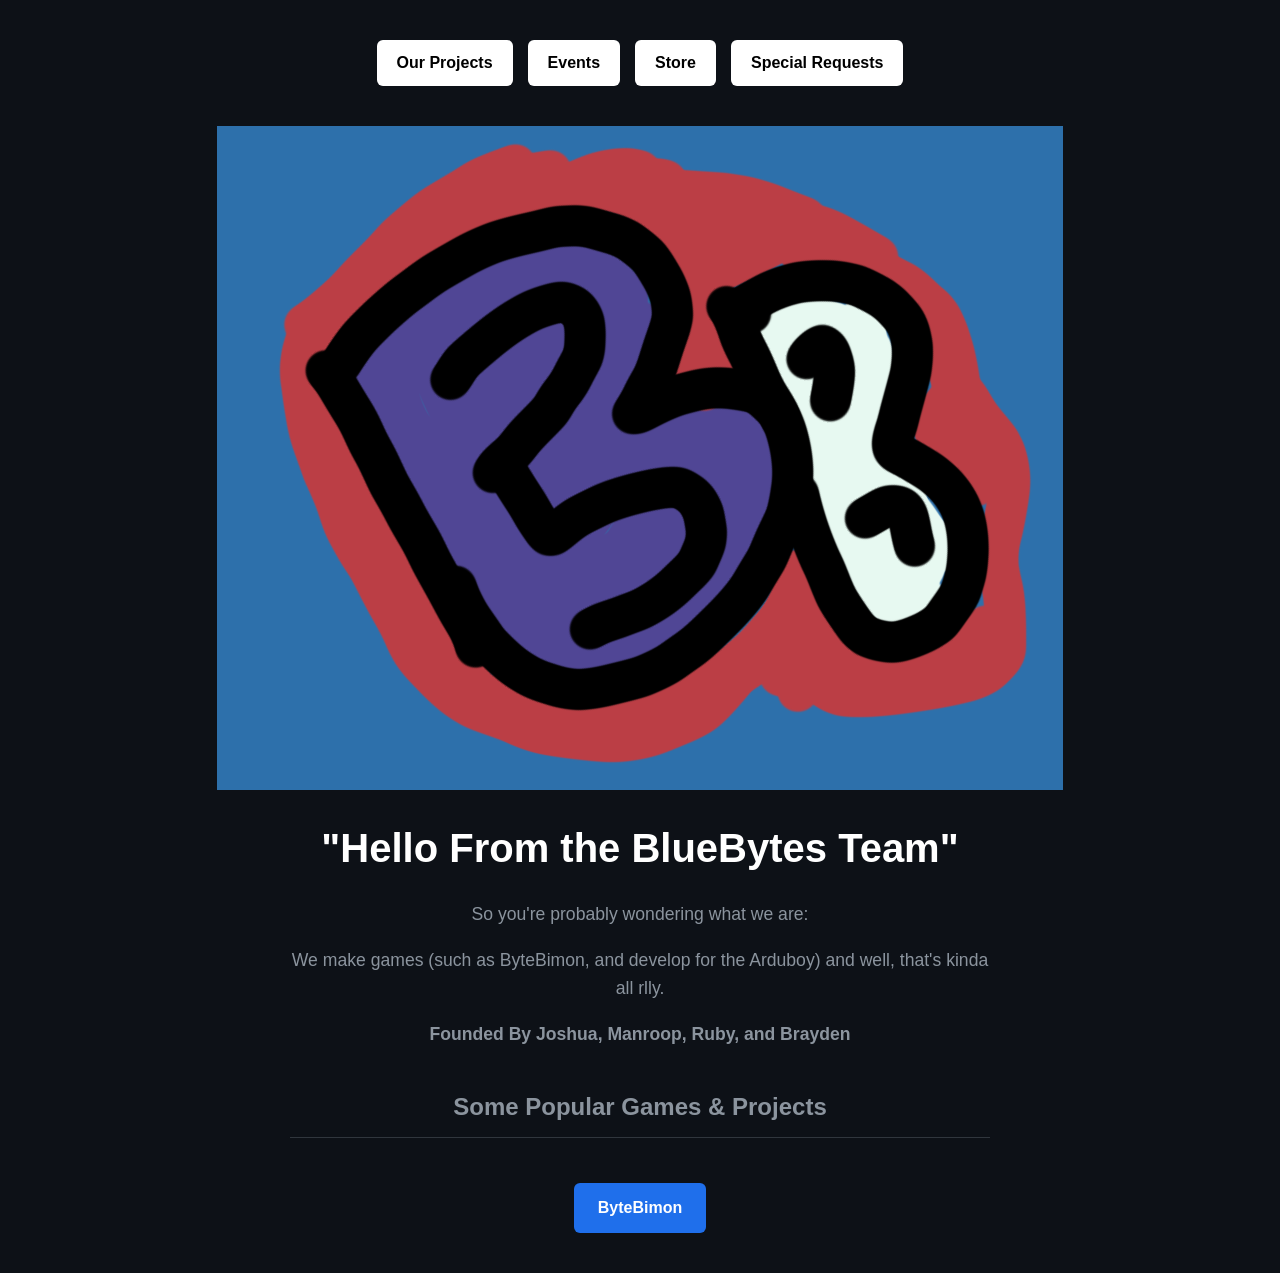
==== index.html @ c0922d92 "Logo" ====
<!DOCTYPE html>
<html lang="en">
<head>
    <meta charset="UTF-8">
    <meta name="viewport" content="width=device-width, initial-scale=1.0">
    <title>BlueBytes</title>
    <link rel="stylesheet" href="index.css">
    <style>
        :root {
            --primary-glow: #00ffff;
            --bg-color: #0d1117;
            --card-bg: #161b22;
            --text-main: #f0f6fc;
            --text-muted: #8b949e;
        }

        body {
            background-color: var(--bg-color);
            color: var(--text-main);
            font-family: 'Segoe UI', Roboto, Helvetica, Arial, sans-serif;
            margin: 0;
            padding: 40px 20px;
            display: flex;
            flex-direction: column;
            align-items: center;
            line-height: 1.6;
        }

        nav {
            display: flex;
            gap: 15px;
            margin-bottom: 40px;
            flex-wrap: wrap;
            justify-content: center;
        }

        .button2 {
            display: inline-block;
            padding: 10px 20px;
            background-color: #ffffff;
            color: #000000;
            text-decoration: none;
            border-radius: 6px;
            font-weight: 600;
            font-family: 'Gill Sans', 'Gill Sans MT', Calibri, 'Trebuchet MS', sans-serif;
            transition: background-color 0.2s, transform 0.2s;
        }

        .button2:hover {
            background-color: #e0e0e0;
            transform: translateY(-2px);
        }

        .container {
            max-width: 700px;
            text-align: center;
        }

        h1 {
            font-size: 2.5rem;
            margin-bottom: 20px;
            color: #ffffff;
        }

        h2 {
            font-size: 1.5rem;
            margin-top: 40px;
            margin-bottom: 20px;
            color: var(--text-muted);
            border-bottom: 1px solid #30363d;
            padding-bottom: 10px;
        }

        .par {
            font-size: 1.1rem;
            color: var(--text-muted);
            margin-bottom: 15px;
        }

        .button {
            display: inline-block;
            padding: 12px 24px;
            background-color: #1f6feb;
            color: white;
            text-decoration: none;
            border-radius: 6px;
            font-weight: 600;
            transition: background-color 0.2s, transform 0.2s;
        }

        .button:hover {
            background-color: #388bfd;
            transform: translateY(-2px);
        }
    </style>
</head>
<body>

    <nav>
        <a class="button2" href="OurProjects.html" target="_blank">Our Projects</a>
        <a class="button2" href="events.html" target="_blank">Events</a>
        <a class="button2" href="store.html" target="_blank">Store</a>
        <a class="button2" href="Requests.html" target="_blank">Special Requests</a>
        
    </nav>
    <img src="Logo.png" alt="A descriptive fallback text for the image">

    <div class="container">
        <h1>"Hello From the BlueBytes Team"</h1>
        <p class="par">So you're probably wondering what we are:</p>
        <p class="par">We make games (such as ByteBimon, and develop for the Arduboy) and well, that's kinda all rlly.</p>
        <p class="par"><strong>Founded By Joshua, Manroop, Ruby, and Brayden</strong></p>
        
        <h2>Some Popular Games & Projects</h2>
        <br>
        <a class="button" href="https://ByteBimon.github.io" target="_blank">ByteBimon</a>
    </div>

</body>
</html>
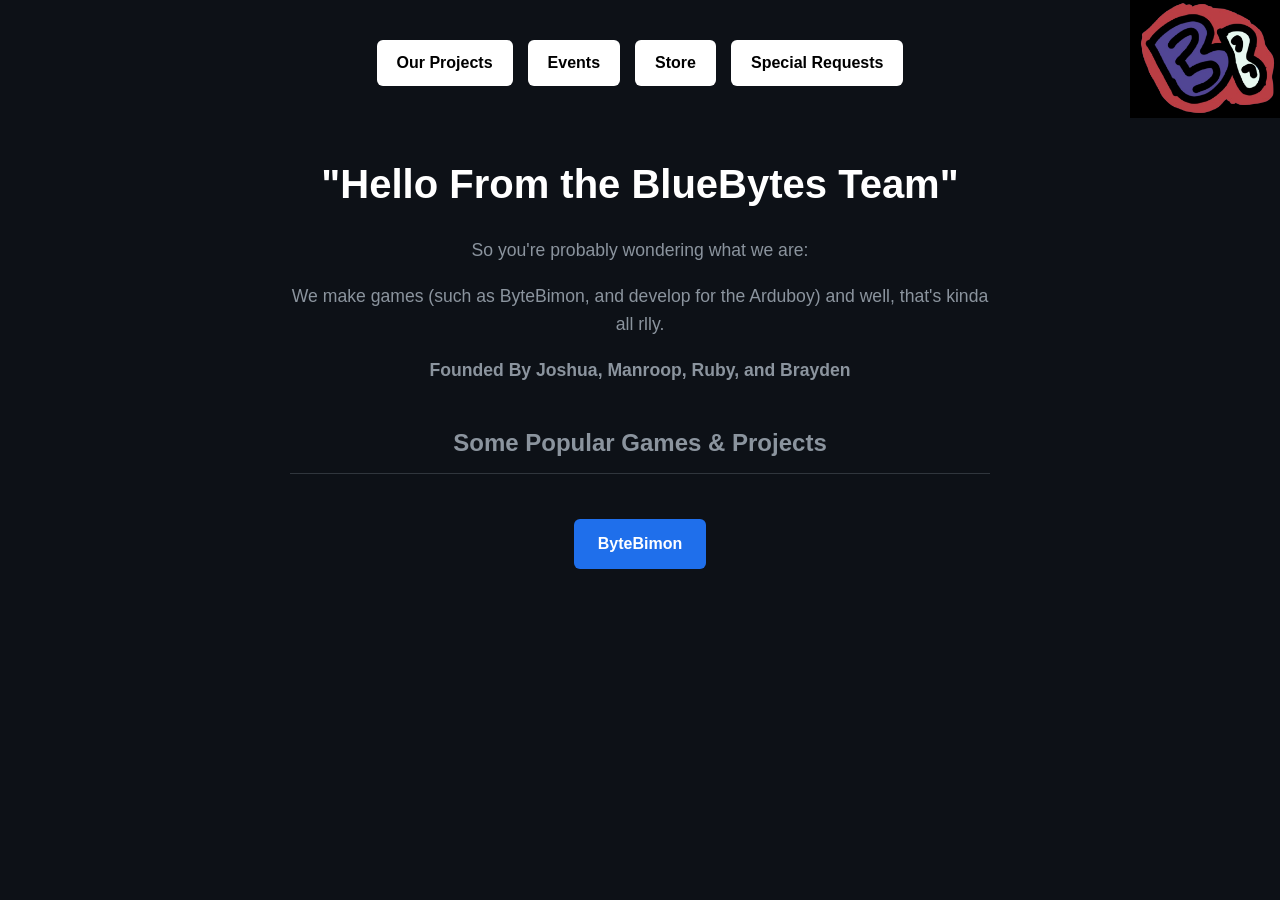
==== commit d7ccebaf: "look good" ====
--- a/index.html
+++ b/index.html
@@ -103,7 +103,7 @@
         <a class="button2" href="Requests.html" target="_blank">Special Requests</a>
         
     </nav>
-    <img src="Logo.png" alt="A descriptive fallback text for the image">
+    <img  class="logo" src="Logo.png" alt="A descriptive fallback text for the image">
 
     <div class="container">
         <h1>"Hello From the BlueBytes Team"</h1>
--- a/index.css
+++ b/index.css
@@ -0,0 +1,25 @@
+.par {
+    color: white;
+    font-size: 20px;
+}
+
+.h_1_1 {
+    color: lightblue;
+}
+
+.logo {
+  width: 150px;  /* Changes width to 300 pixels */
+  height: auto;  /* Maintains original proportions */
+  position: absolute; /* Removes the image from normal document flow */
+  top: 0;             /* Aligns it perfectly to the top edge */
+  right: 0;           /* Aligns it perfectly to the right edge */
+
+}
+
+.button2{
+    border-radius: 100px;
+    color: white;
+    background-color: darkslategrey;
+    outline: 10px;
+    
+}
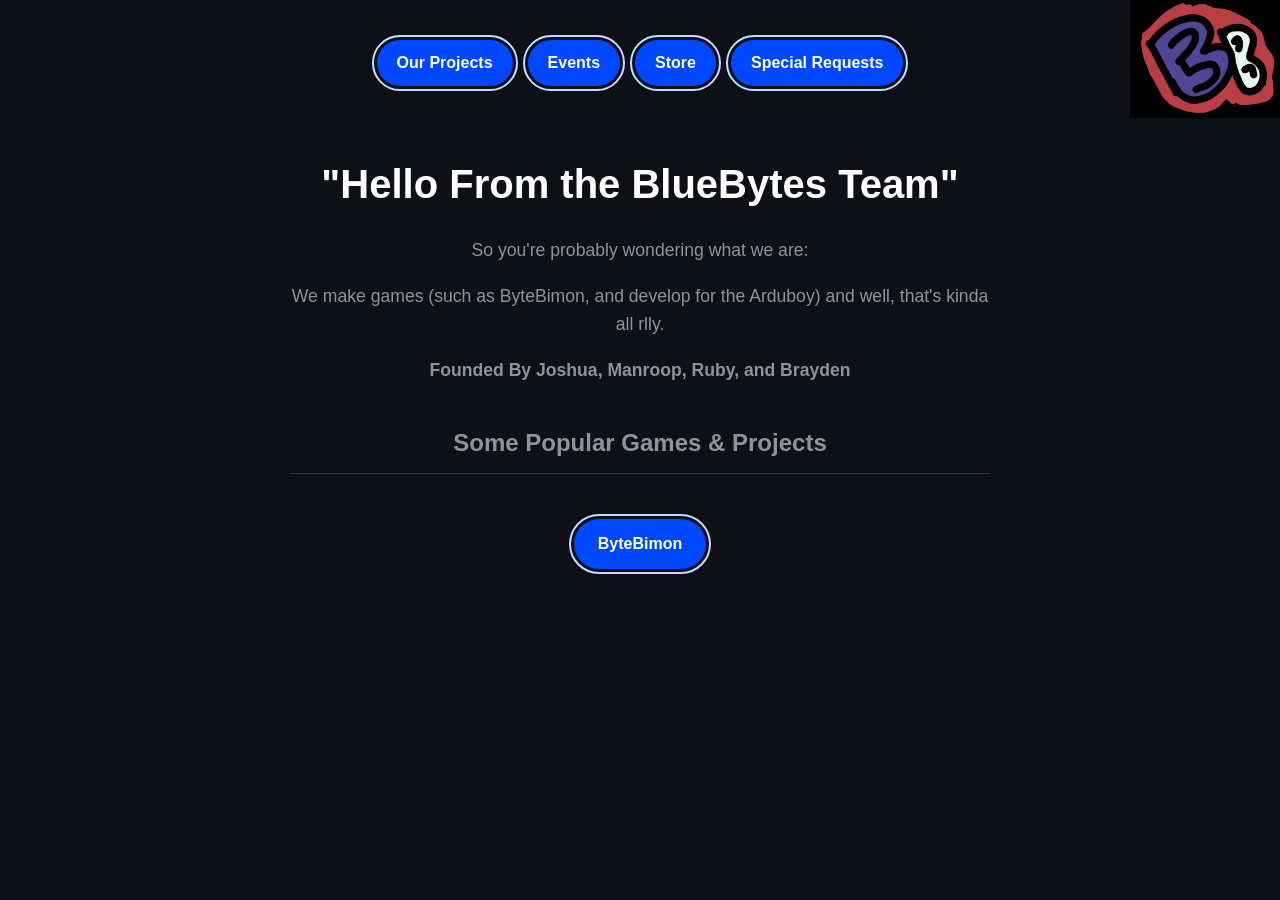
==== commit c472ef14: "EASYY MADE IT LOOK BETTER" ====
--- a/index.html
+++ b/index.html
@@ -6,92 +6,7 @@
     <title>BlueBytes</title>
     <link rel="stylesheet" href="index.css">
     <style>
-        :root {
-            --primary-glow: #00ffff;
-            --bg-color: #0d1117;
-            --card-bg: #161b22;
-            --text-main: #f0f6fc;
-            --text-muted: #8b949e;
-        }
-
-        body {
-            background-color: var(--bg-color);
-            color: var(--text-main);
-            font-family: 'Segoe UI', Roboto, Helvetica, Arial, sans-serif;
-            margin: 0;
-            padding: 40px 20px;
-            display: flex;
-            flex-direction: column;
-            align-items: center;
-            line-height: 1.6;
-        }
-
-        nav {
-            display: flex;
-            gap: 15px;
-            margin-bottom: 40px;
-            flex-wrap: wrap;
-            justify-content: center;
-        }
-
-        .button2 {
-            display: inline-block;
-            padding: 10px 20px;
-            background-color: #ffffff;
-            color: #000000;
-            text-decoration: none;
-            border-radius: 6px;
-            font-weight: 600;
-            font-family: 'Gill Sans', 'Gill Sans MT', Calibri, 'Trebuchet MS', sans-serif;
-            transition: background-color 0.2s, transform 0.2s;
-        }
-
-        .button2:hover {
-            background-color: #e0e0e0;
-            transform: translateY(-2px);
-        }
-
-        .container {
-            max-width: 700px;
-            text-align: center;
-        }
-
-        h1 {
-            font-size: 2.5rem;
-            margin-bottom: 20px;
-            color: #ffffff;
-        }
-
-        h2 {
-            font-size: 1.5rem;
-            margin-top: 40px;
-            margin-bottom: 20px;
-            color: var(--text-muted);
-            border-bottom: 1px solid #30363d;
-            padding-bottom: 10px;
-        }
-
-        .par {
-            font-size: 1.1rem;
-            color: var(--text-muted);
-            margin-bottom: 15px;
-        }
-
-        .button {
-            display: inline-block;
-            padding: 12px 24px;
-            background-color: #1f6feb;
-            color: white;
-            text-decoration: none;
-            border-radius: 6px;
-            font-weight: 600;
-            transition: background-color 0.2s, transform 0.2s;
-        }
-
-        .button:hover {
-            background-color: #388bfd;
-            transform: translateY(-2px);
-        }
+      
     </style>
 </head>
 <body>
--- a/index.css
+++ b/index.css
@@ -16,10 +16,106 @@
 
 }
 
+.button {
+    display: inline-block;
+    padding: 12px 24px;
+     background-color: #1f6feb;
+    color: white;
+    text-decoration: none;
+    border-radius: 6px;
+    font-weight: 600;
+    transition: background-color 0.2s, transform 0.2s;
+    border-radius: 50px;
+    color: white;
+    background-color: rgb(0, 72, 255);
+    outline: 2px solid #c8d8fe; /* Green outline on focus */
+    outline-offset: 3px;
+    
+}
+
 .button2{
+    display: inline-block;
+    padding: 10px 20px;
+    background-color: #ffffff;
+    color: #000000;
+    text-decoration: none;
+    border-radius: 6px;
+    font-weight: 600;
+    font-family: 'Gill Sans', 'Gill Sans MT', Calibri, 'Trebuchet MS', sans-serif;
+    transition: background-color 0.2s, transform 0.2s;
     border-radius: 100px;
     color: white;
-    background-color: darkslategrey;
-    outline: 10px;
+    background-color: rgb(0, 72, 255);
+    outline: 2px solid #c8d8fe; /* Green outline on focus */
+    outline-offset: 3px;
     
-}+}
+  :root {
+            --primary-glow: #00ffff;
+            --bg-color: #0d1117;
+            --card-bg: #161b22;
+            --text-main: #f0f6fc;
+            --text-muted: #8b949e;
+        }
+
+        body {
+            background-color: var(--bg-color);
+            color: var(--text-main);
+            font-family: 'Segoe UI', Roboto, Helvetica, Arial, sans-serif;
+            margin: 0;
+            padding: 40px 20px;
+            display: flex;
+            flex-direction: column;
+            align-items: center;
+            line-height: 1.6;
+        }
+
+        nav {
+            display: flex;
+            gap: 15px;
+            margin-bottom: 40px;
+            flex-wrap: wrap;
+            justify-content: center;
+        }
+
+        .button2 {
+            
+        }
+
+        .button2:hover {
+            background-color: #6089f1;
+            transform: translateY(-2px);
+        }
+
+        .container {
+            max-width: 700px;
+            text-align: center;
+        }
+
+        h1 {
+            font-size: 2.5rem;
+            margin-bottom: 20px;
+            color: #ffffff;
+        }
+
+        h2 {
+            font-size: 1.5rem;
+            margin-top: 40px;
+            margin-bottom: 20px;
+            color: var(--text-muted);
+            border-bottom: 1px solid #30363d;
+            padding-bottom: 10px;
+        }
+
+        .par {
+            font-size: 1.1rem;
+            color: var(--text-muted);
+            margin-bottom: 15px;
+        }
+
+
+
+        .button:hover {
+            background-color: #388bfd;
+            transform: translateY(-2px);
+        }
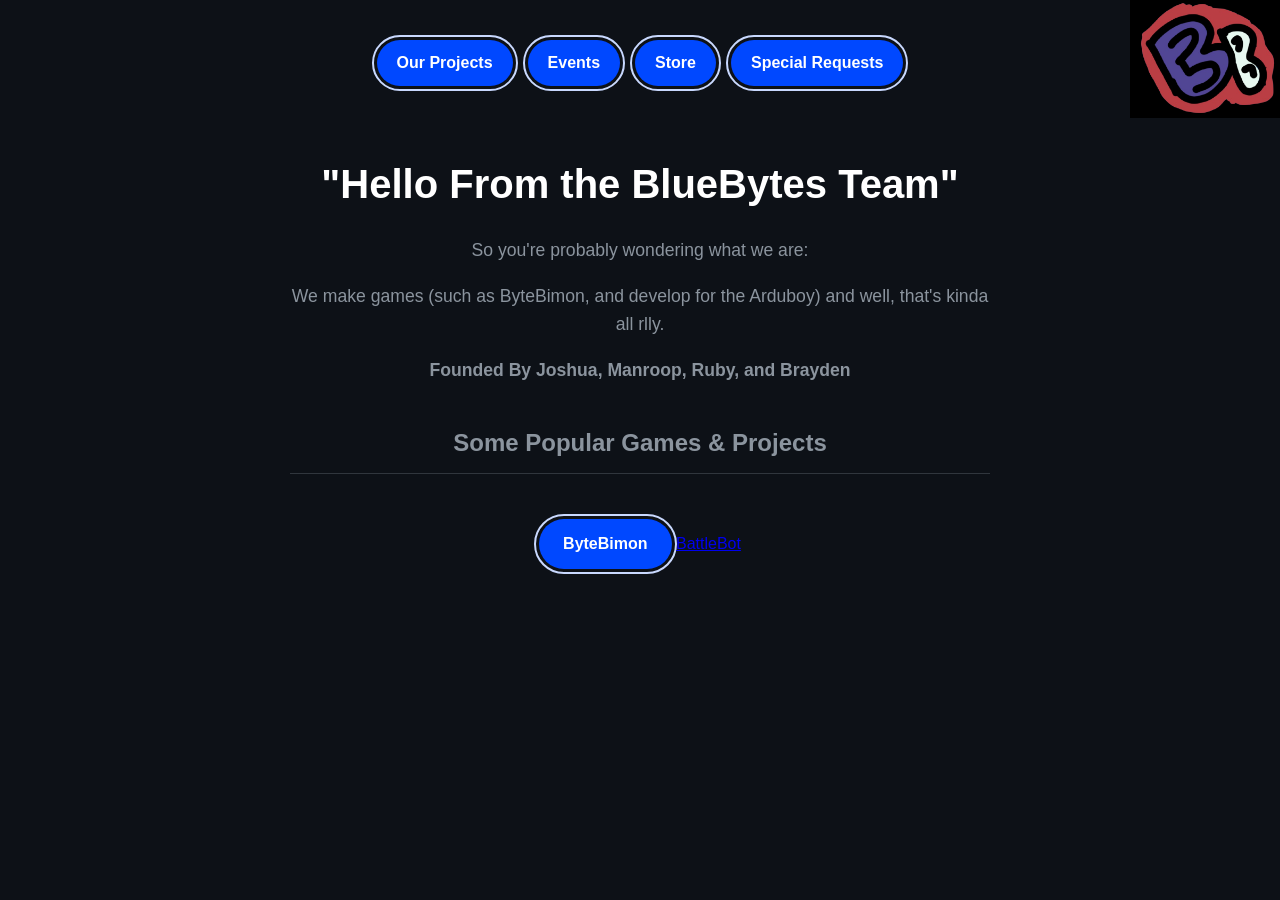
==== commit 2220d69b: "battlebot" ====
--- a/index.html
+++ b/index.html
@@ -29,6 +29,7 @@
         <h2>Some Popular Games & Projects</h2>
         <br>
         <a class="button" href="https://ByteBimon.github.io" target="_blank">ByteBimon</a>
+        <a href="BattleBot 1.llsp3" download>BattleBot</a>
     </div>
 
 </body>
--- a/index.css
+++ b/index.css
@@ -78,9 +78,6 @@
             justify-content: center;
         }
 
-        .button2 {
-            
-        }
 
         .button2:hover {
             background-color: #6089f1;
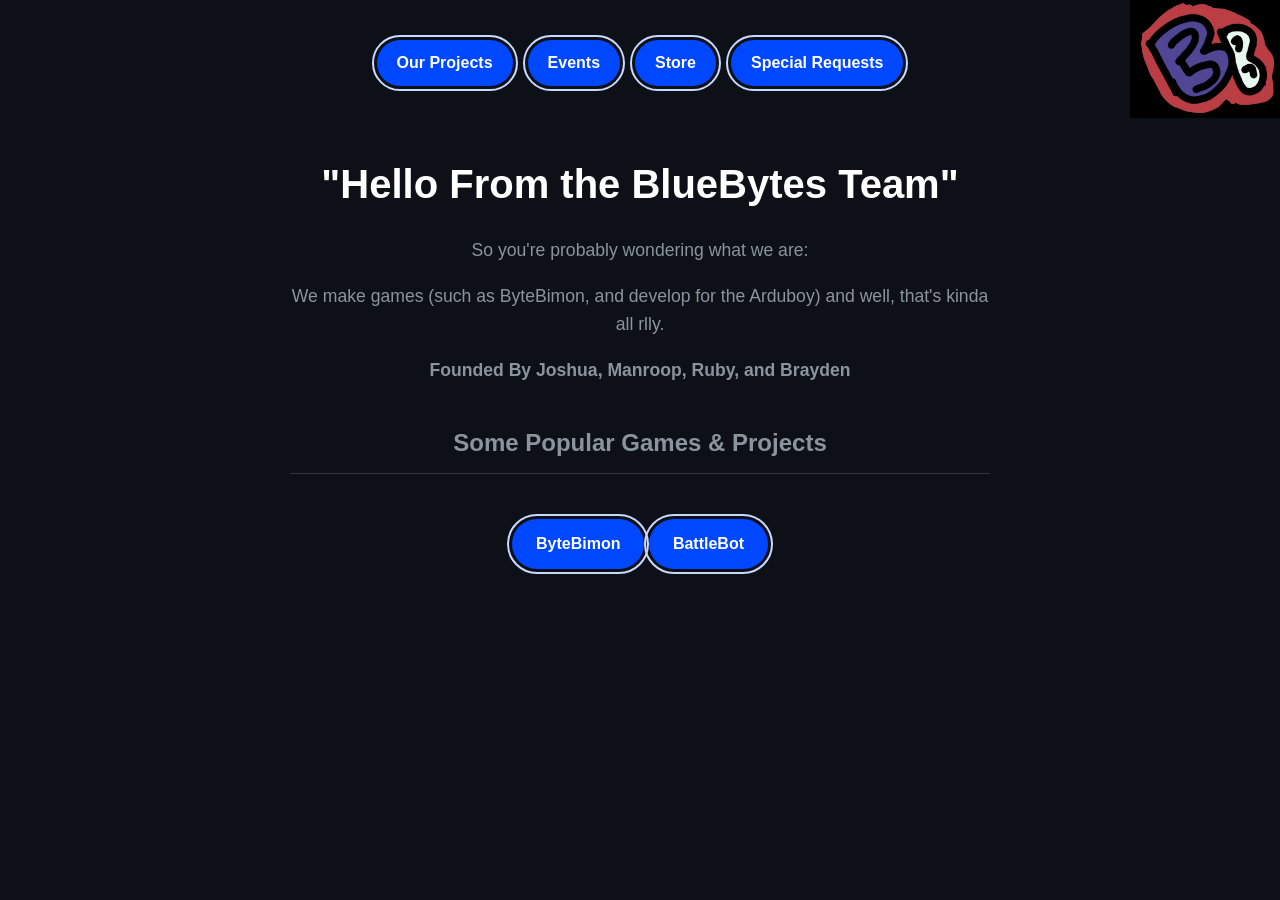
==== commit a31caa50: "commit button" ====
--- a/index.html
+++ b/index.html
@@ -29,7 +29,7 @@
         <h2>Some Popular Games & Projects</h2>
         <br>
         <a class="button" href="https://ByteBimon.github.io" target="_blank">ByteBimon</a>
-        <a href="BattleBot 1.llsp3" download>BattleBot</a>
+        <a class="button" href="BattleBot 1.llsp3" target="_blank">BattleBot</a>
     </div>
 
 </body>
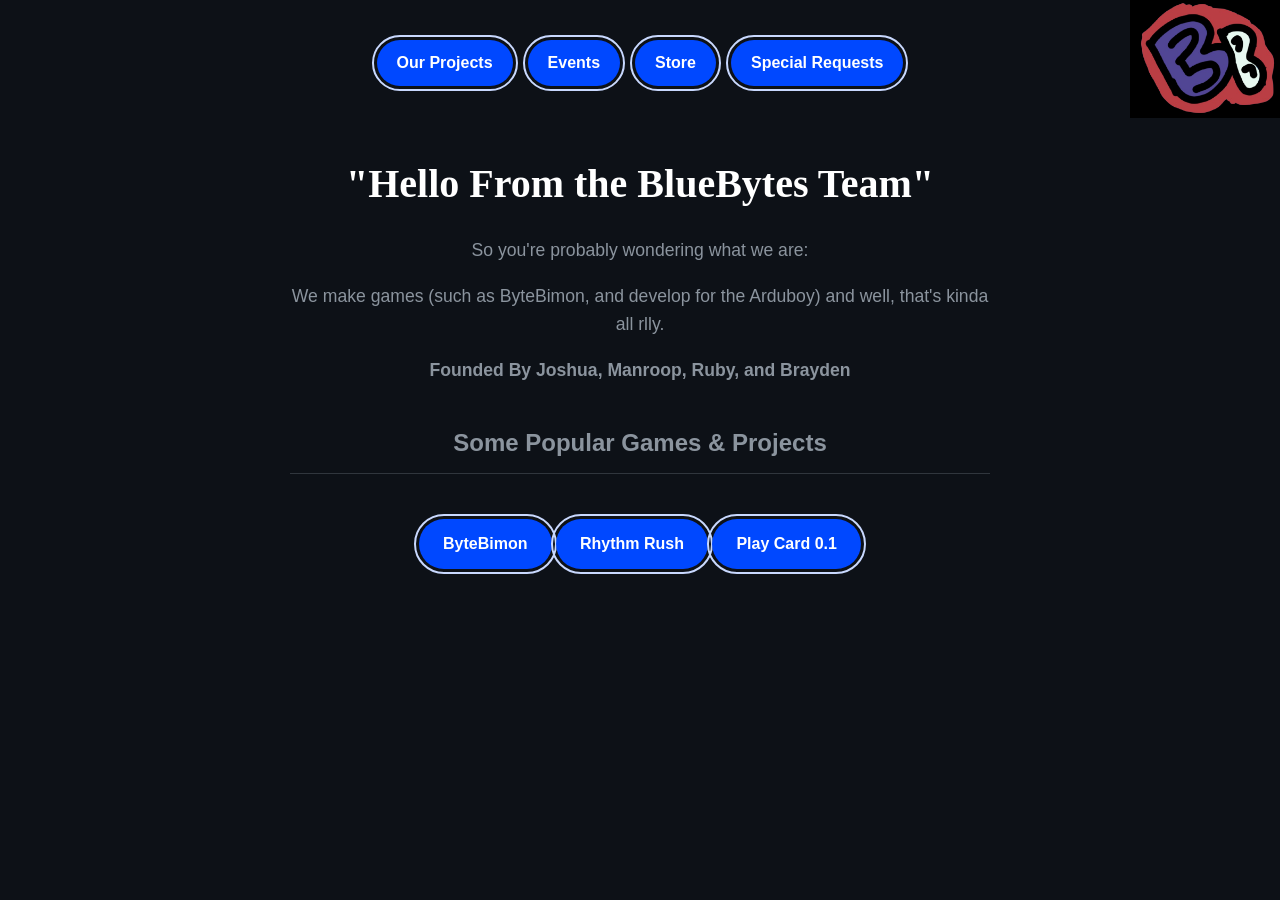
==== commit 5de84bc7: "change font" ====
--- a/index.html
+++ b/index.html
@@ -29,7 +29,8 @@
         <h2>Some Popular Games & Projects</h2>
         <br>
         <a class="button" href="https://ByteBimon.github.io" target="_blank">ByteBimon</a>
-        <a class="button" href="BattleBot 1.llsp3" target="_blank">BattleBot</a>
+                <a class="button" href="https://BlueNBytes.github.io/RightRhythm/">Rhythm Rush</a>
+                <a class="button" href="https://BlueNBytes.github.io/Card-0.1/"> Play Card 0.1</a>
     </div>
 
 </body>
--- a/index.css
+++ b/index.css
@@ -93,6 +93,7 @@
             font-size: 2.5rem;
             margin-bottom: 20px;
             color: #ffffff;
+             font-family: "Handwriting", cursive; /* Use a handwriting font */
         }
 
         h2 {
@@ -108,7 +109,9 @@
             font-size: 1.1rem;
             color: var(--text-muted);
             margin-bottom: 15px;
+            font-family: "Permanent Marker", cursive, sans-serif; /* Use a handwriting font */
         }
+        
 
 
 
